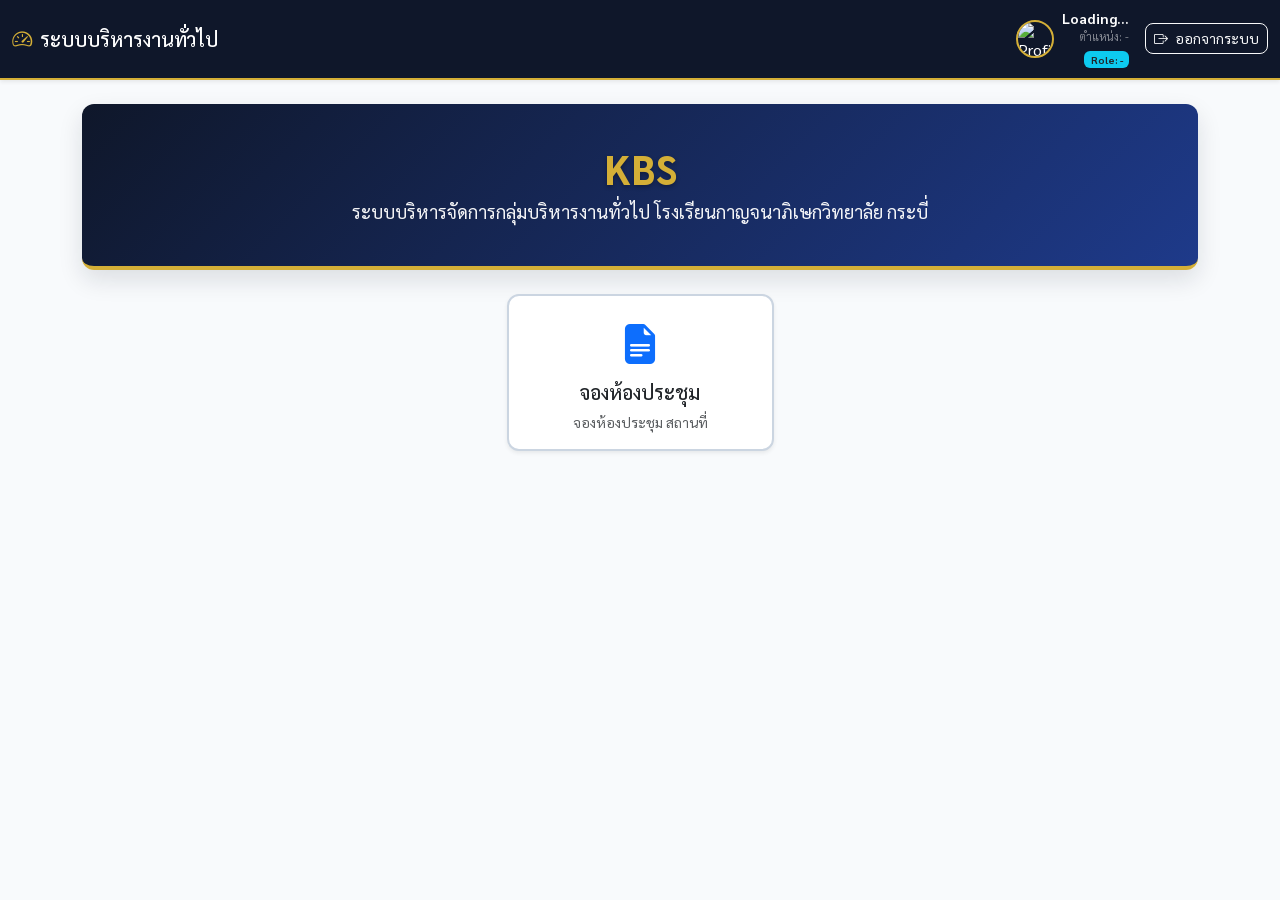
==== public/index.html @ 28614e85 "15/11/2026" ====
<!DOCTYPE html>
<html lang="th">
<head>
    <meta charset="UTF-8">
    <meta name="viewport" content="width=device-width, initial-scale=1.0">
    <title>ระบบบริหารจัดการกลุ่มงานทั่วไป - โรงเรียนกาญจนาภิเษกวิทยาลัย กระบี่</title>

    <!-- Bootstrap 5, Bootstrap Icons, Google Fonts Sarabun -->
    <link href="https://cdn.jsdelivr.net/npm/bootstrap@5.3.2/dist/css/bootstrap.min.css" rel="stylesheet">
    <link rel="stylesheet" href="https://cdn.jsdelivr.net/npm/bootstrap-icons@1.11.3/font/bootstrap-icons.min.css">
    <link href="https://fonts.googleapis.com/css2?family=Sarabun:wght@300;400;500;600;700&display=swap" rel="stylesheet">
    <script src="https://www.gstatic.com/charts/loader.js"></script>
    
    <!-- Custom Main CSS -->
    <link rel="stylesheet" href="css/main.css">
    <script type="module" src="js/auth-guard.js"></script>
</head>
<body>

<!-- Navbar ด้านบน -->
<nav class="navbar navbar-expand-lg navbar-dark shadow-sm mb-4" style="background-color: var(--navy-dark, #0d233a); border-bottom: 2px solid var(--gold-accent, #ffc107);">
  <div class="container-fluid d-flex justify-content-between align-items-center">
    <div class="d-flex align-items-center">
      <span class="navbar-brand mb-0 h1 text-white me-2">
        <i class="bi bi-speedometer2 me-2" style="color: var(--gold-accent, #ffc107);"></i>ระบบบริหารงานทั่วไป                                                                   
      </span>
      <!-- Badge แสดงเมื่อเปิด DEV MODE -->
      <span id="devModeBadge" class="badge bg-warning text-dark d-none">
        <i class="bi bi-bug-fill me-1"></i> DEV MODE
      </span>
    </div>
    
    <!-- ส่วนแสดงโปรไฟล์ผู้ใช้งาน และ Control ใน DEV MODE -->
    <div class="d-flex align-items-center text-white" id="userHeaderProfile">
      
      <!-- Dropdown สลับ Role สำหรับทดสอบใน DEV MODE -->
      <div id="devRoleSelector" class="me-3 d-none">
        <select id="selectDevRole" class="form-select form-select-sm bg-dark text-warning border-warning">
            <option value="admin">🧪 สิทธิ์: Admin (เห็นทุกเมนู)</option>
            <option value="officer">🧪 สิทธิ์: Officer (เจ้าหน้าที่)</option>
            <option value="staff">🧪 สิทธิ์: Staff (บุคลากรทั่วไป)</option>
        </select>
      </div>

      <img id="headerUserImg" src="https://cdn-icons-png.flaticon.com/512/149/149071.png" alt="Profile" class="rounded-circle me-2" style="width: 38px; height: 38px; object-fit: cover; border: 2px solid var(--gold-accent, #ffc107);">
      <div class="me-3 text-end">
        <div class="fw-bold small" id="headerUserName">Loading...</div>
        <small class="text-white-50 d-block" style="font-size: 11px;" id="headerUserPosition">ตำแหน่ง: -</small>
        <span class="badge bg-info text-dark" style="font-size: 10px;" id="headerUserRole">Role: -</span>
      </div>
      <button id="btnLogout" class="btn btn-outline-light btn-sm rounded-3">
        <i class="bi bi-box-arrow-right me-1"></i> ออกจากระบบ
      </button>
    </div>
  </div>
</nav>

<div class="toast-container position-fixed top-0 end-0 p-3" id="toastContainer" style="z-index: 1080;"></div>

<!-- MAIN DASHBOARD -->
<div id="mainDashboard" class="container">
  <div class="header-banner mb-4 text-center">
    <h1 class="brand-title fw-bold">KBS</h1>
    <p class="brand-subtitle text-muted">ระบบบริหารจัดการกลุ่มบริหารงานทั่วไป โรงเรียนกาญจนาภิเษกวิทยาลัย กระบี่</p>
  </div>

  <div class="row g-3 text-center justify-content-center">

    <div class="col-md-6 col-lg-3 menu-item" data-role="all">
      <div class="card menu-card h-100 shadow-sm border-0 p-3" style="cursor: pointer;" onclick="window.location.href='kbs-book-room.html'">
        <div class="icon-box fs-1 text-primary mb-2"><i class="bi bi-file-earmark-text-fill"></i></div>
        <h5>จองห้องประชุม</h5>
        <p class="small text-muted mb-0">จองห้องประชุม สถานที่</p>
      </div>
    </div>


  </div>
</div>

<!-- Firebase SDK & Custom Modules -->
<script type="module" src="js/firestore.js"></script>
<script type="module" src="js/index.js"></script>
</body>
</html>
---- public/css/main.css ----
/* ==========================================================================
           1. Global Variables & Theme Palette (ขาว - น้ำเงิน - ทอง - ดำ) 🎨
           ========================================================================== */
        :root {
            --navy-dark: #0f172a;       /* น้ำเงินเข้ม/ดำ */
            --navy-primary: #1e3a8a;    /* น้ำเงินหลัก */
            --gold-accent: #d4af37;     /* สีทองพรีเมียม */
            --gold-hover: #b89228;      /* สีทองเข้ม */
            --bg-light: #f8fafc;        /* พื้นหลังขาวอมเทา */
            --text-dark: #0f172a;       /* ตัวอักษรดำเข้ม */
            --border-color: #cbd5e1;    /* สีเส้นขอบ */
            --border-radius: 0.75rem;
        }

        body {
            background-color: var(--bg-light) !important;
            color: var(--text-dark) !important;
            font-family: 'Sarabun', sans-serif;
            -webkit-font-smoothing: antialiased;
            overflow-x: hidden;
        }

        /* ==========================================================================
           2. Navbar & Header Banner 👑
           ========================================================================== */
        .header-banner {
            background: linear-gradient(135deg, var(--navy-dark) 0%, var(--navy-primary) 100%);
            border-bottom: 4px solid var(--gold-accent);
            padding: 2.5rem 1.5rem;
            border-radius: var(--border-radius);
            text-align: center;
            margin-bottom: 2rem;
            box-shadow: 0 10px 25px rgba(15, 23, 42, 0.12);
        }

        .header-banner .brand-title {
            color: var(--gold-accent) !important;
            font-size: 2.5rem;
            font-weight: 700;
            margin-bottom: 0.4rem;
            text-shadow: 0 2px 4px rgba(0,0,0,0.3);
        }

        .header-banner .brand-subtitle {
            color: #ffffff !important;
            font-size: 1.15rem;
            margin: 0;
            opacity: 0.95;
        }

        /* ==========================================================================
           3. Dashboard Menu Cards 🃏
           ========================================================================== */
        .menu-card {
            background-color: #ffffff !important;
            border: 2px solid var(--border-color) !important;
            border-radius: var(--border-radius) !important;
            transition: all 0.25s ease-in-out;
            cursor: pointer;
            padding: 2.25rem 1.5rem;
            text-align: center;
        }

        .menu-card:hover {
            transform: translateY(-5px);
            border-color: var(--gold-accent) !important;
            box-shadow: 0 12px 25px rgba(30, 58, 138, 0.12) !important;
        }

        .icon-box {
            font-size: 3rem;
            color: var(--navy-primary);
            margin-bottom: 1rem;
            transition: transform 0.25s ease;
        }

        .menu-card:hover .icon-box {
            color: var(--gold-accent);
            transform: scale(1.08);
        }

        /* ==========================================================================
           4. Form Structure 📦
           ========================================================================== */
        .card-section {
            background-color: #ffffff;
            border: 1px solid var(--border-color);
            border-radius: var(--border-radius);
            box-shadow: 0 4px 12px rgba(15, 23, 42, 0.03);
            margin-bottom: 1.75rem;
            overflow: hidden;
            width: 100%;
        }

        .card-section-header {
            background-color: var(--navy-primary);
            color: #ffffff;
            padding: 0.85rem 1.25rem;
            font-weight: 600;
            font-size: 1.05rem;
            border-bottom: 3px solid var(--gold-accent);
            display: flex;
            align-items: center;
            gap: 10px;
        }

        .card-section-header i {
            color: var(--gold-accent);
            font-size: 1.2rem;
        }

        /* ==========================================================================
           5. Form Controls & Inputs 📝
           ========================================================================== */
        .form-label {
            color: var(--navy-dark);
            margin-bottom: 0.35rem;
            font-weight: 600;
            font-size: 0.95rem;
        }

        .form-control, .form-select {
            border-color: #cbd5e1;
            border-radius: 0.5rem;
            padding: 0.68rem 0.9rem;
            font-size: 0.95rem;
            color: var(--navy-dark);
        }

        .form-control:focus, .form-select:focus {
            border-color: var(--navy-primary);
            box-shadow: 0 0 0 0.25rem rgba(30, 58, 138, 0.15);
        }

        .form-control[readonly], .form-control[disabled] {
            background-color: #f1f5f9 !important;
            color: #334155 !important;
        }

        #logNoInput {
            border: 2px solid var(--navy-primary) !important;
            font-size: 1.1rem;
        }

        .upload-box {
            border: 2px dashed var(--gold-accent);
            background-color: #fefce8;
            border-radius: var(--border-radius);
            padding: 1.5rem;
            text-align: center;
        }

        /* ==========================================================================
           6. Item Tables & Summary Boxes 📊
           ========================================================================== */
        .item-table {
            width: 100%;
            border-collapse: collapse;
        }

        .item-table th {
            background-color: var(--navy-primary) !important;
            color: #ffffff !important;
            border-bottom: 3px solid var(--gold-accent);
            padding: 10px 8px;
            font-weight: 600;
            text-align: center;
        }

        .summary-card {
            background-color: #f8fafc;
            border: 1px solid #e2e8f0;
            border-radius: var(--border-radius);
            padding: 1.5rem;
        }

        .date-summary-table {
            width: 100%;
            border: 1px solid #dee2e6;
            border-radius: var(--border-radius);
            overflow: hidden;
        }

        .date-summary-table th {
            background-color: #f1f5f9;
            color: var(--navy-dark);
            width: 60%;
            padding: 10px 12px;
            font-weight: 600;
        }

        .date-summary-table td {
            padding: 8px 12px;
            vertical-align: middle;
        }

        /* ==========================================================================
           7. Buttons 🔘
           ========================================================================== */
        .btn-navy {
            background-color: var(--navy-primary);
            color: #ffffff;
            border: 1px solid var(--navy-primary);
            font-weight: 600;
        }

        .btn-navy:hover {
            background-color: var(--gold-accent);
            color: var(--navy-dark);
            border-color: var(--gold-accent);
        }

        .btn-outline-navy {
            color: var(--navy-primary);
            border: 1.5px solid var(--navy-primary);
            font-weight: 600;
        }

        .btn-outline-navy:hover {
            background-color: var(--navy-primary);
            color: #ffffff;
        }

        .btn-back {
            cursor: pointer;
            display: inline-flex;
            align-items: center;
            gap: 8px;
            font-weight: 600;
            color: var(--navy-primary);
        }

        .btn-back:hover {
            color: var(--gold-hover);
        }

        /* ==========================================================================
           8. Budget Module KPIs 📈
           ========================================================================== */
        .kbsbudget-wrap { max-width: 100%; margin: 0 auto; }
        .grid-2 { display: grid; grid-template-columns: repeat(auto-fit, minmax(320px, 1fr)); gap: 20px; }
        .grid-3 { display: grid; grid-template-columns: repeat(auto-fit, minmax(300px, 1fr)); gap: 20px; }
        .grid-kpi { display: grid; grid-template-columns: repeat(auto-fit, minmax(220px, 1fr)); gap: 20px; margin-bottom: 24px; }
        
        .card-kpi {
            background: #ffffff;
            border: 1px solid var(--border-color);
            border-left: 5px solid var(--navy-primary);
            border-radius: 8px;
            padding: 20px;
            text-align: center;
            box-shadow: 0 2px 6px rgba(15, 23, 42, 0.04);
        }
        .kpi-label { font-size: 14px; color: #64748b; }
        .kpi-value { font-size: 28px; font-weight: 700; color: var(--navy-dark); }
        .kpi-highlight { color: #d97706; }

        /* ==========================================================================
           🎯 ปลดล็อกความกว้างเต็มหน้าจอ 100% ชิดขอบสำหรับ MODULE 4 (KBS LOG NO)
           ========================================================================== */
        #kbslogno, 
        #kbslogno .kbs-main,
        #kbslogno .card-section {
            max-width: 100% !important;
            width: 100% !important;
            margin-left: 0 !important;
            margin-right: 0 !important;
        }

        /* ==========================================================================
           9. Print Rules 🖨️
           ========================================================================== */
        @media print {
            button, .no-print, #scanBtn, #saveBtn, #printBtn, .btn-back, nav {
                display: none !important;
            }
            body { background: white !important; color: black !important; }
            .card-section { border: none !important; box-shadow: none !important; }
            .form-control, .form-select { border: none !important; background: transparent !important; }
        }
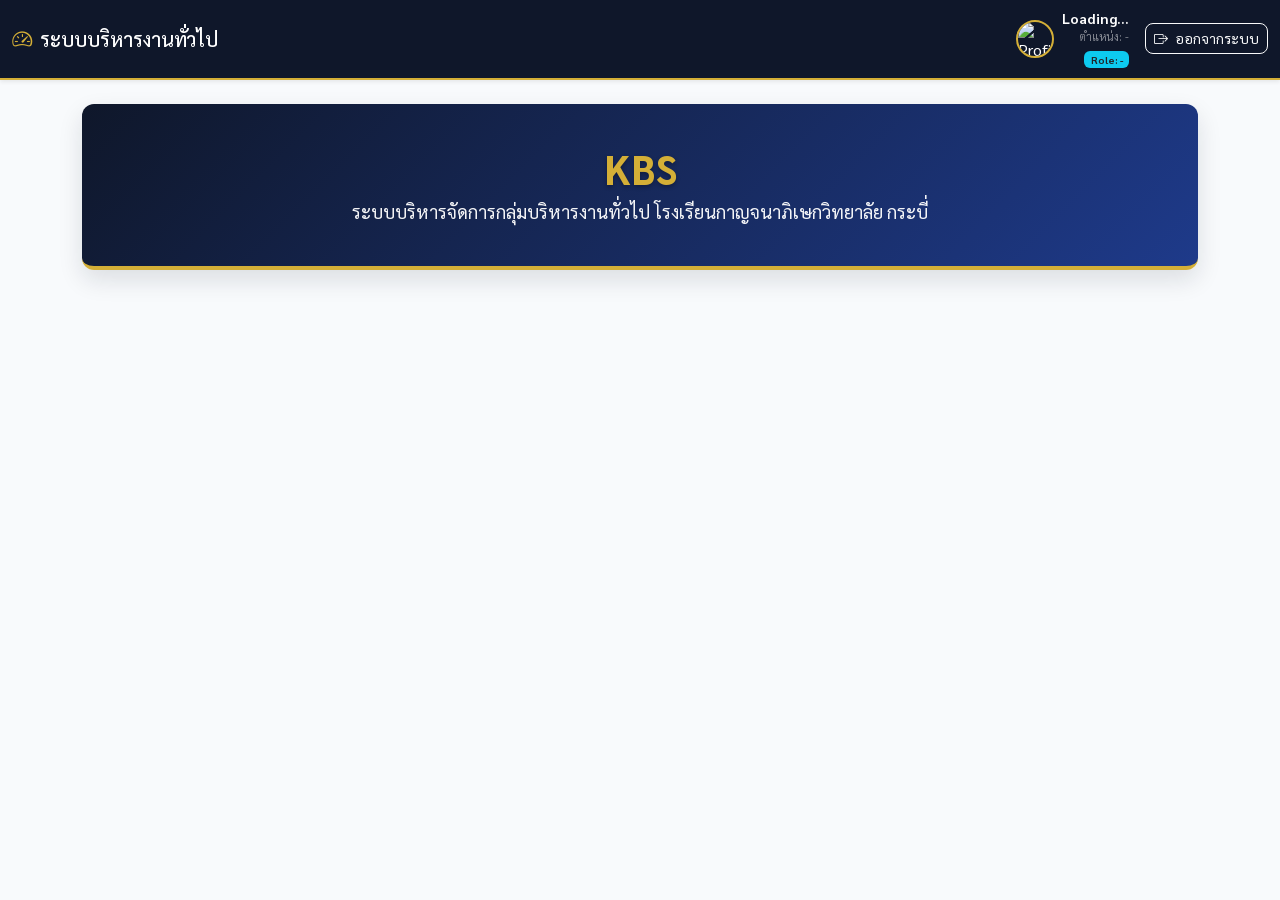
==== commit db08fc65: "15/11/2026 bookroom not show navi name" ====
--- a/public/index.html
+++ b/public/index.html
@@ -22,7 +22,7 @@
   <div class="container-fluid d-flex justify-content-between align-items-center">
     <div class="d-flex align-items-center">
       <span class="navbar-brand mb-0 h1 text-white me-2">
-        <i class="bi bi-speedometer2 me-2" style="color: var(--gold-accent, #ffc107);"></i>ระบบบริหารงานทั่วไป                                                                   
+        <i class="bi bi-speedometer2 me-2" style="color: var(--gold-accent, #ffc107);"></i>ระบบบริหารงานทั่วไป
       </span>
       <!-- Badge แสดงเมื่อเปิด DEV MODE -->
       <span id="devModeBadge" class="badge bg-warning text-dark d-none">
@@ -64,22 +64,32 @@
     <p class="brand-subtitle text-muted">ระบบบริหารจัดการกลุ่มบริหารงานทั่วไป โรงเรียนกาญจนาภิเษกวิทยาลัย กระบี่</p>
   </div>
 
-  <div class="row g-3 text-center justify-content-center">
+<div class="row g-3 text-center justify-content-center">
 
-    <div class="col-md-6 col-lg-3 menu-item" data-role="all">
+    <!-- เมนู: จองห้องประชุม (ID: kbsroom) -->
+    <div class="col-md-6 col-lg-3 menu-item d-none" data-menu-id="kbsroom">
       <div class="card menu-card h-100 shadow-sm border-0 p-3" style="cursor: pointer;" onclick="window.location.href='kbs-book-room.html'">
-        <div class="icon-box fs-1 text-primary mb-2"><i class="bi bi-file-earmark-text-fill"></i></div>
+        <div class="icon-box fs-1 text-primary mb-2"><i class="bi bi-calendar-check-fill"></i></div>
         <h5>จองห้องประชุม</h5>
         <p class="small text-muted mb-0">จองห้องประชุม สถานที่</p>
       </div>
     </div>
 
+    <!-- เมนู: กำหนดสิทธิการใช้งาน (ID: kbsGmManage) -->
+    <div class="col-md-6 col-lg-3 menu-item d-none" data-menu-id="kbsGmManage">
+      <div class="card menu-card h-100 shadow-sm border-0 p-3" style="cursor: pointer;" onclick="window.location.href='role.html'">
+        <div class="icon-box fs-1 text-warning mb-2"><i class="bi bi-shield-lock-fill"></i></div>
+        <h5>กำหนดสิทธิการใช้งาน</h5>
+        <p class="small text-muted mb-0">จัดการสิทธิผู้ใช้งานและเมนู</p>
+      </div>
+    </div>
 
   </div>
 </div>
 
-<!-- Firebase SDK & Custom Modules -->
-<script type="module" src="js/firestore.js"></script>
+<!-- Bootstrap 5 JS Bundle -->
+<script src="https://cdn.jsdelivr.net/npm/bootstrap@5.3.2/dist/js/bootstrap.bundle.min.js"></script>
+<!-- Custom Module -->
 <script type="module" src="js/index.js"></script>
 </body>
 </html>
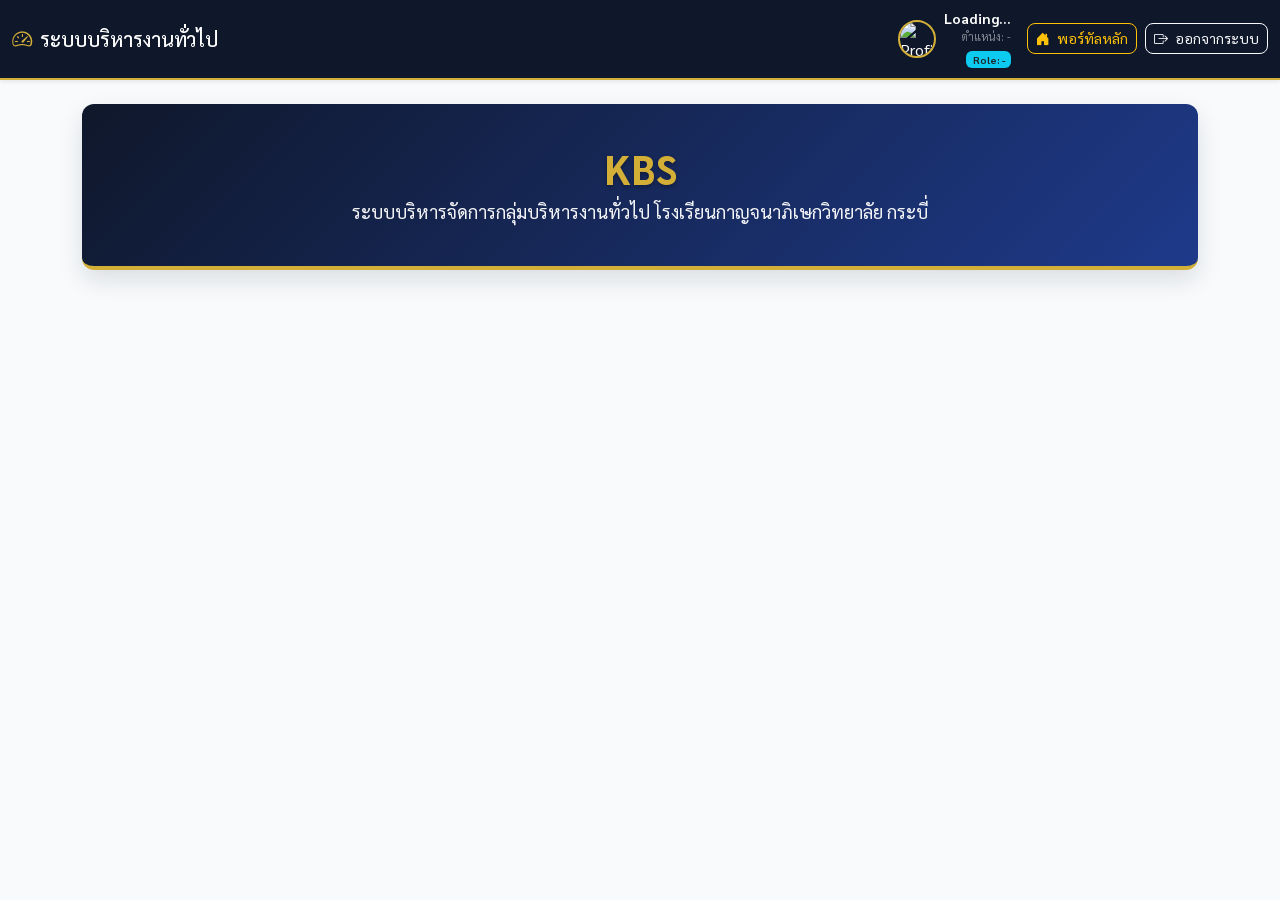
==== commit 6ece543a: "feat: เพิ่มปุ่มกลับพอร์ทัลหลัก และปรับปรุงการล้าง session เมื่อออกจากระบบ" ====
--- a/public/index.html
+++ b/public/index.html
@@ -48,6 +48,9 @@
         <small class="text-white-50 d-block" style="font-size: 11px;" id="headerUserPosition">ตำแหน่ง: -</small>
         <span class="badge bg-info text-dark" style="font-size: 10px;" id="headerUserRole">Role: -</span>
       </div>
+      <a href="../index.html" id="btnBackToPortal" class="btn btn-outline-warning btn-sm rounded-3 me-2" title="กลับสู่พอร์ทัลหลัก KBS">
+        <i class="bi bi-house-door-fill me-1"></i> พอร์ทัลหลัก
+      </a>
       <button id="btnLogout" class="btn btn-outline-light btn-sm rounded-3">
         <i class="bi bi-box-arrow-right me-1"></i> ออกจากระบบ
       </button>
@@ -84,12 +87,39 @@
       </div>
     </div>
 
+
+    <div class="col-md-6 col-lg-3 menu-item d-none" data-menu-id="kbsRepair">
+      <div class="card menu-card h-100 shadow-sm border-0 p-3" style="cursor: pointer;" onclick="window.location.href='fix-report.html'">
+        <div class="icon-box fs-1 text-danger mb-2"><i class="bi bi-wrench-adjustable"></i></div>
+        <h5>แจ้งซ่อม</h5>
+        <p class="small text-muted mb-0">แจ้งซ่อม</p>
+      </div>
+    </div>
+
+    <!-- เมนู: บริหารจัดการงานแจ้งซ่อม (ID: kbsFixAdmin) -->
+<div class="col-md-6 col-lg-3 menu-item d-none" data-menu-id="kbsFixAdmin">
+  <div class="card menu-card h-100 shadow-sm border-0 p-3" style="cursor: pointer;" onclick="window.location.href='fix-admin.html'">
+    <div class="icon-box fs-1 text-primary mb-2"><i class="bi bi-clipboard2-check-fill"></i></div>
+    <h5>จัดการงานแจ้งซ่อม</h5>
+    <p class="small text-muted mb-0">จ่ายงาน ติดตามสถานะ และสั่งงานช่าง</p>
+  </div>
+</div>
+
+<!-- เมนู: งานซ่อมของช่าง (ID: kbsFixer) -->
+    <div class="col-md-6 col-lg-3 menu-item d-none" data-menu-id="kbsFixer">
+      <div class="card menu-card h-100 shadow-sm border-0 p-3" style="cursor: pointer;" onclick="window.location.href='fixer.html'">
+        <div class="icon-box fs-1 text-success mb-2"><i class="bi bi-wrench-adjustable-circle-fill"></i></div>
+        <h5>งานซ่อมของช่าง</h5>
+        <p class="small text-muted mb-0">รับงานซ่อมบำรุงและส่งรูปปิดงาน</p>
+      </div>
+    </div>
+
   </div>
 </div>
 
 <!-- Bootstrap 5 JS Bundle -->
 <script src="https://cdn.jsdelivr.net/npm/bootstrap@5.3.2/dist/js/bootstrap.bundle.min.js"></script>
 <!-- Custom Module -->
-<script type="module" src="js/index.js"></script>
+<script type="module" src="js/index.js?v=24112026"></script>
 </body>
 </html>
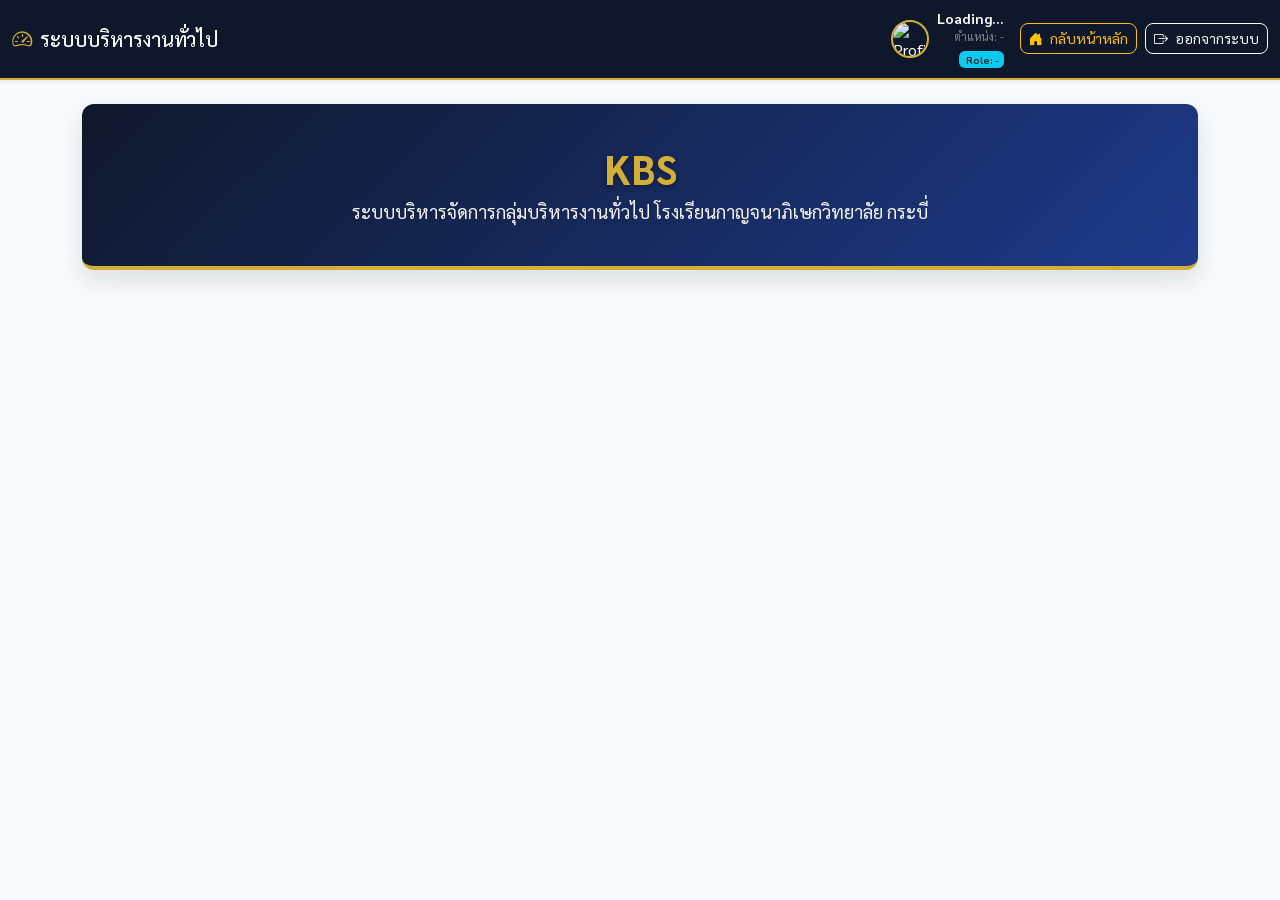
==== commit d15d45dd: "update: เปลี่ยนข้อความปุ่มเป็น กลับหน้าหลัก" ====
--- a/public/index.html
+++ b/public/index.html
@@ -48,8 +48,8 @@
         <small class="text-white-50 d-block" style="font-size: 11px;" id="headerUserPosition">ตำแหน่ง: -</small>
         <span class="badge bg-info text-dark" style="font-size: 10px;" id="headerUserRole">Role: -</span>
       </div>
-      <a href="../index.html" id="btnBackToPortal" class="btn btn-outline-warning btn-sm rounded-3 me-2" title="กลับสู่พอร์ทัลหลัก KBS">
-        <i class="bi bi-house-door-fill me-1"></i> พอร์ทัลหลัก
+      <a href="../index.html" id="btnBackToPortal" class="btn btn-outline-warning btn-sm rounded-3 me-2" title="กลับหน้าหลัก">
+        <i class="bi bi-house-door-fill me-1"></i> กลับหน้าหลัก
       </a>
       <button id="btnLogout" class="btn btn-outline-light btn-sm rounded-3">
         <i class="bi bi-box-arrow-right me-1"></i> ออกจากระบบ
